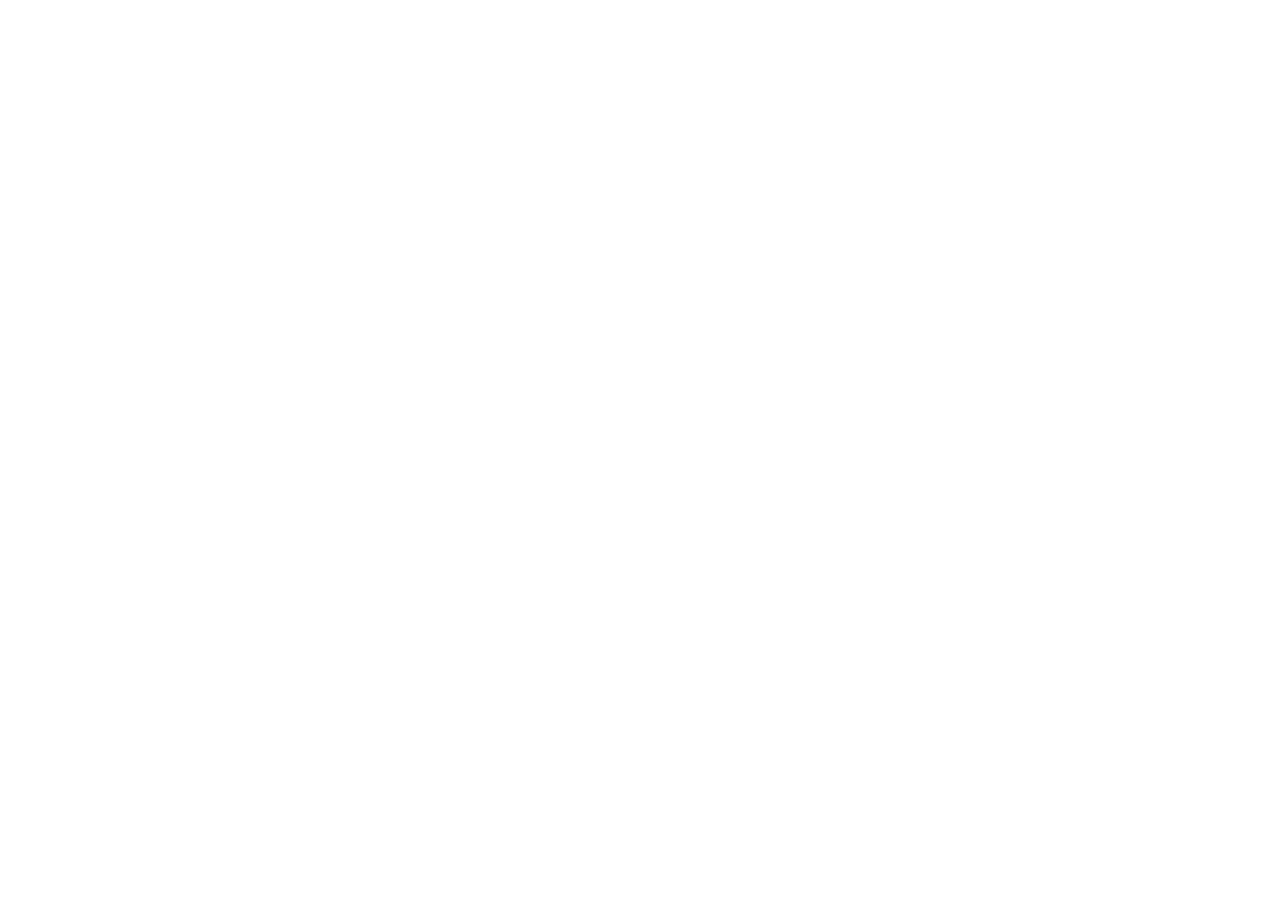
==== index.html @ 4212b4c9 "atualização projeto" ====
<!DOCTYPE html>
<html lang="pt-br">
<head>
    <meta charset="UTF-8">
    <meta name="viewport" content="width=device-width, initial-scale=1.0">
    <title>Projeto Redes Sociais</title>
    <link rel="shortcut icon" href="favicon2.ico" type="image/x-icon">
</head>
<body>
   
</body>
</html>
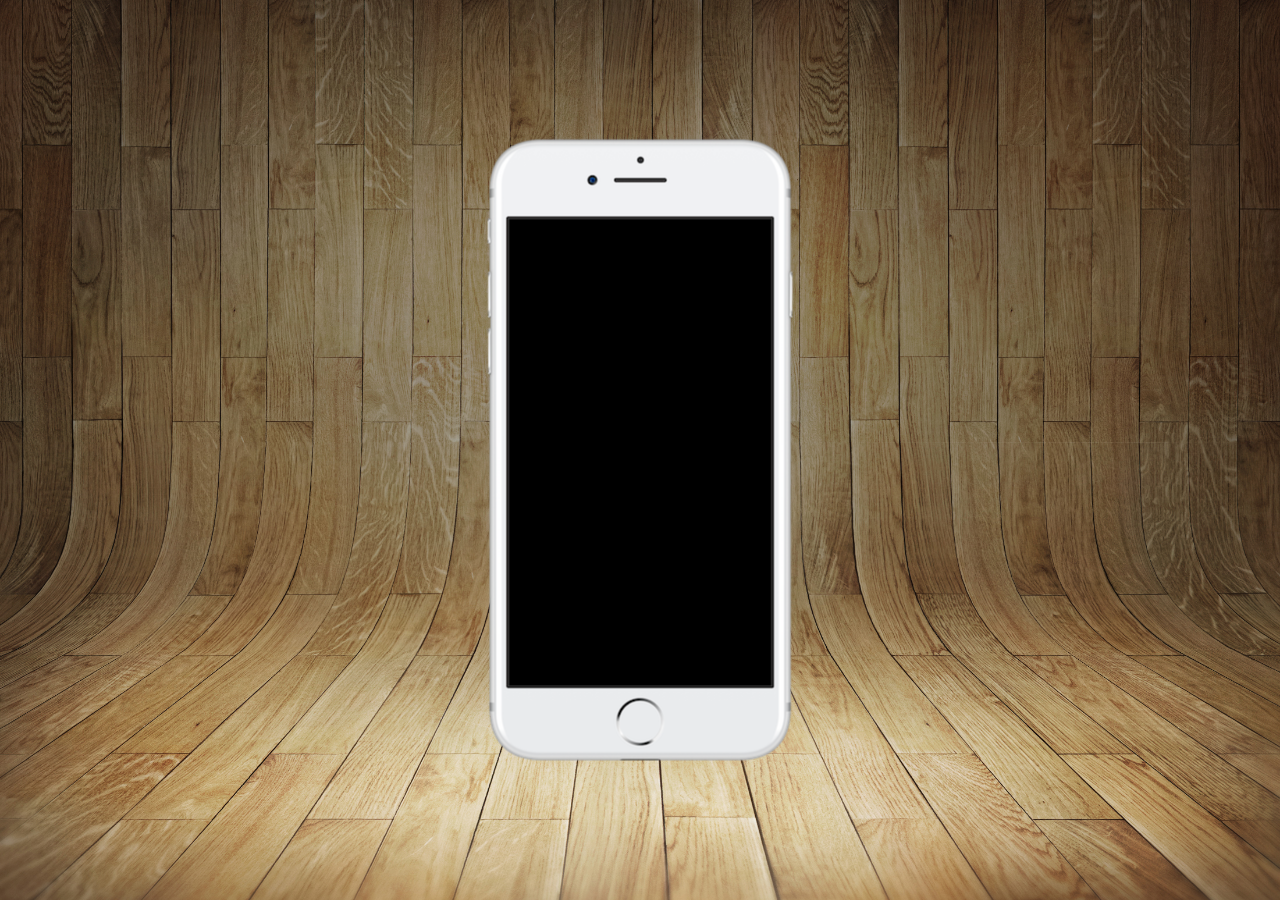
==== commit 2e6ea73c: "atualização desafio 13" ====
--- a/index.html
+++ b/index.html
@@ -5,8 +5,16 @@
     <meta name="viewport" content="width=device-width, initial-scale=1.0">
     <title>Projeto Redes Sociais</title>
     <link rel="shortcut icon" href="favicon2.ico" type="image/x-icon">
+    <link rel="stylesheet" href="estilos/style.css">
 </head>
 <body>
-   
+   <main>
+    <section id="telefone">
+
+    </section>
+    <section id="redes-sociais">
+
+    </section>
+   </main>
 </body>
 </html>--- a/estilos/style.css
+++ b/estilos/style.css
@@ -0,0 +1,36 @@
+@charset "UTF-8";
+
+*{
+    margin: 0px;
+    padding: 0px;
+    font-family: Arial, Helvetica, sans-serif;
+
+}
+
+html, body {
+    height: 100vh;
+    width: 100vw;
+    background-color: black;
+}
+
+main {
+    position: relative;
+    height: 100vh;
+}
+
+body {
+    background: url('../imagens/fundo-madeira.jpg') no-repeat top center;
+    background-size: cover;
+    background-attachment: fixed;
+}
+
+section#telefone {
+    position: absolute;
+    top: 50%;
+    left: 50%;
+    transform: translate(-50%, -50%);
+
+    height: 627px;
+    width: 311px;
+    background: url('../imagens/frame-iphone.png') no-repeat;
+}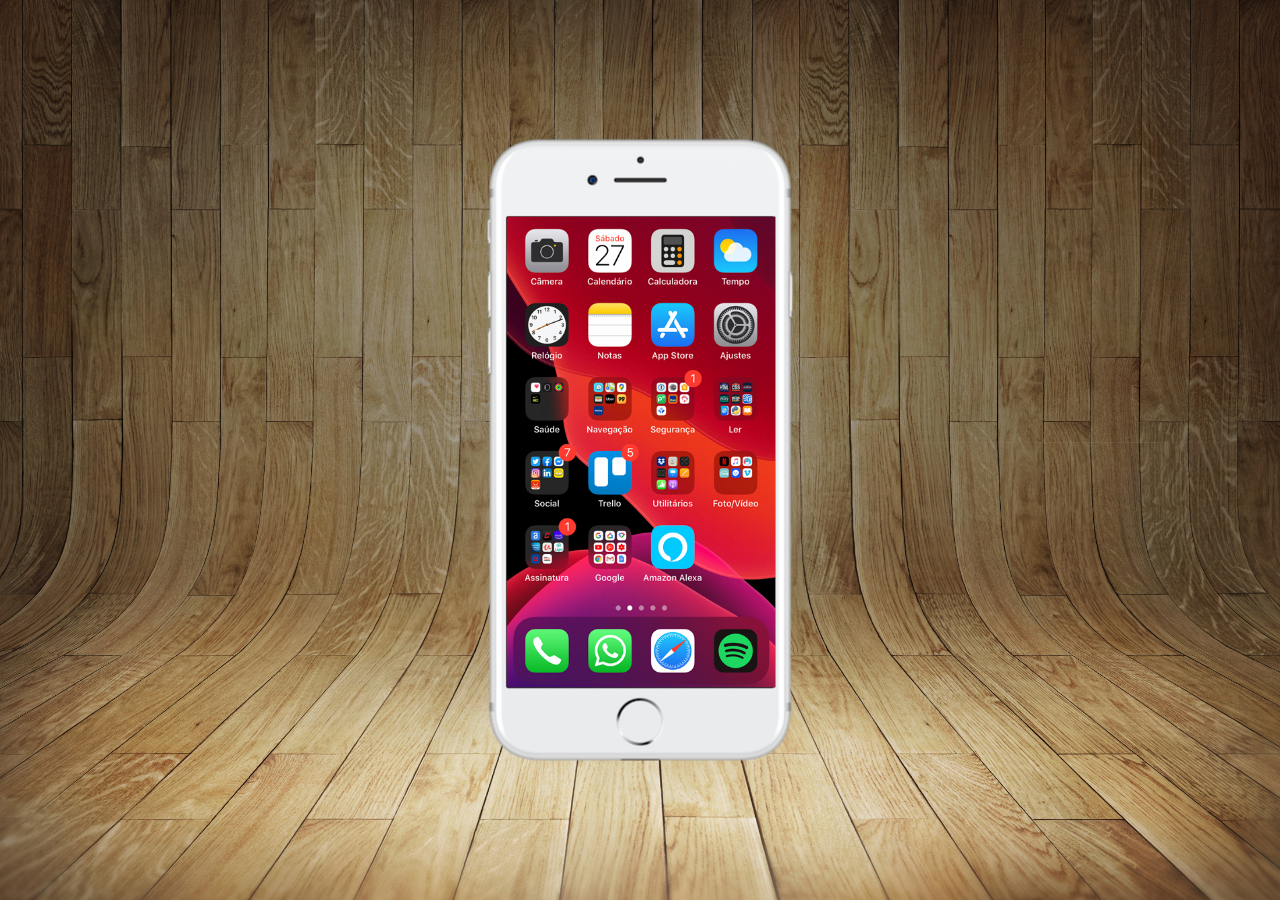
==== commit ba7badb9: "criei a tela home" ====
--- a/index.html
+++ b/index.html
@@ -10,7 +10,7 @@
 <body>
    <main>
     <section id="telefone">
-
+        <iframe src="home.html" name="tela" id="tela" frameborder="0"></iframe>
     </section>
     <section id="redes-sociais">
 
--- a/estilos/style.css
+++ b/estilos/style.css
@@ -33,4 +33,12 @@
     height: 627px;
     width: 311px;
     background: url('../imagens/frame-iphone.png') no-repeat;
+}
+
+iframe#tela {
+    position: relative;
+    top: 80px;
+    left: 22px;
+    width: 269px;
+    height: 471px;
 }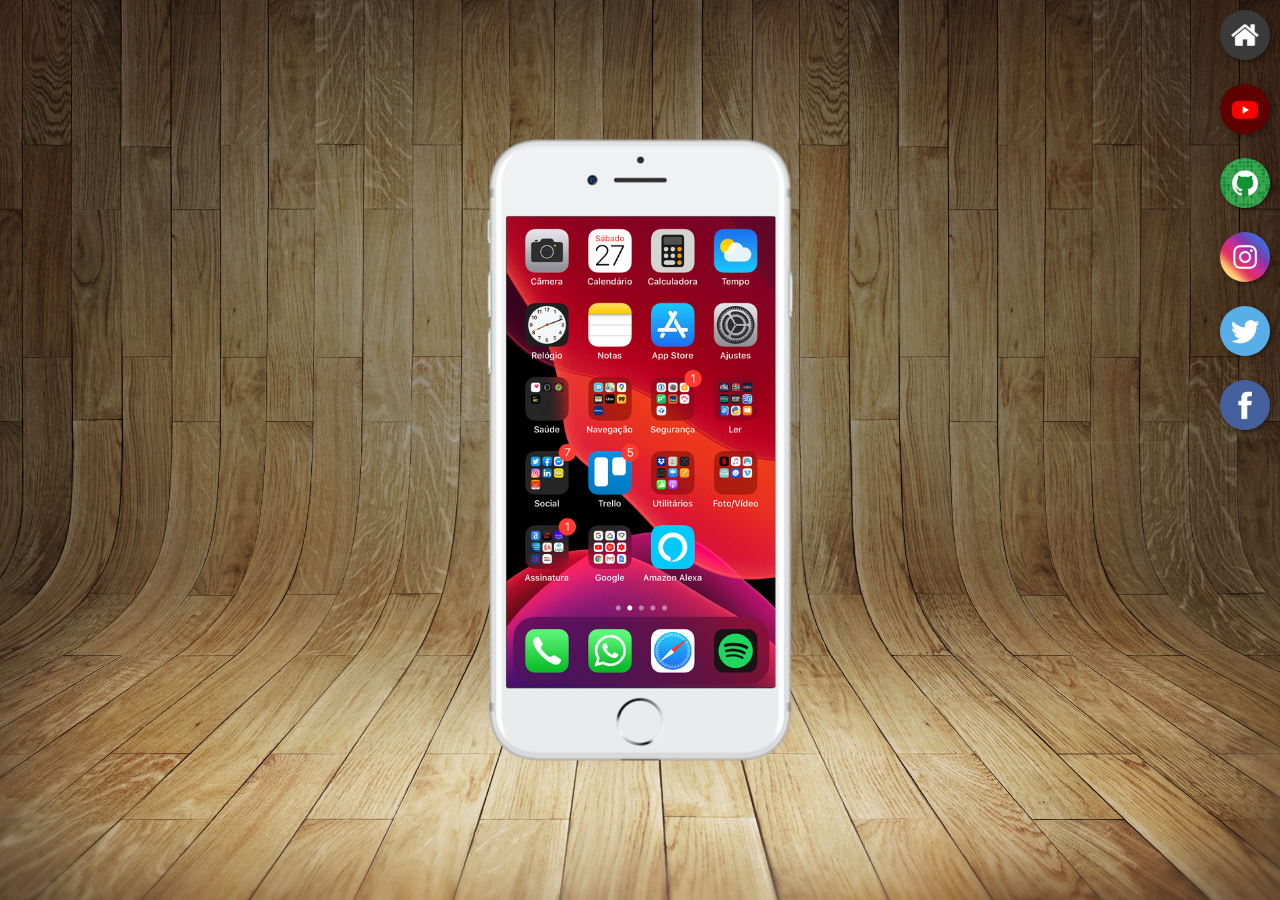
==== commit 5a21d8a3: "botões na lateral" ====
--- a/index.html
+++ b/index.html
@@ -10,10 +10,17 @@
 <body>
    <main>
     <section id="telefone">
-        <iframe src="home.html" name="tela" id="tela" frameborder="0"></iframe>
+        <iframe src="home.html" name="tela" id="tela" frameborder="0">
+            Seu navegador não é compatível com isso.
+        </iframe>
     </section>
     <section id="redes-sociais">
-
+        <a href="#" target="tela"><img src="imagens/logo-home.jpg" alt="Home"></a> <br>
+        <a href="#" target="tela"><img src="imagens/logo-youtube.jpg" alt="Youtube"></a> <br>
+        <a href="#" target="tela"><img src="imagens/logo-github.jpg" alt="Github"></a> <br>
+        <a href="#" target="tela"><img src="imagens/logo-instagram.jpg" alt="Instagram"></a> <br>
+        <a href="#" target="tela"><img src="imagens/logo-twitter.jpg" alt="Twitter"></a> <br>
+        <a href="#" target="tela"><img src="imagens/logo-facebook.jpg" alt="Facebook"></a> <br>
     </section>
    </main>
 </body>
--- a/estilos/style.css
+++ b/estilos/style.css
@@ -41,4 +41,23 @@
     left: 22px;
     width: 269px;
     height: 471px;
+}
+
+section#redes-sociais {
+    text-align: right;
+}
+
+section#redes-sociais img {
+    width: 50px;
+    margin: 10px;
+    border-radius: 50%;
+    box-shadow: 2px 2px 5px rgba(0, 0, 0, 0.400);
+    box-sizing: border-box;
+}
+
+section#redes-sociais img:hover {
+    border: 2px solid rgba(255, 255, 255, 0.0637);
+    transform: translate(-3px -3px);
+    box-shadow: 5px 5px 10px rgba(0, 0, 0, 0.623);
+    transition: transform 0.5s, border 1s;
 }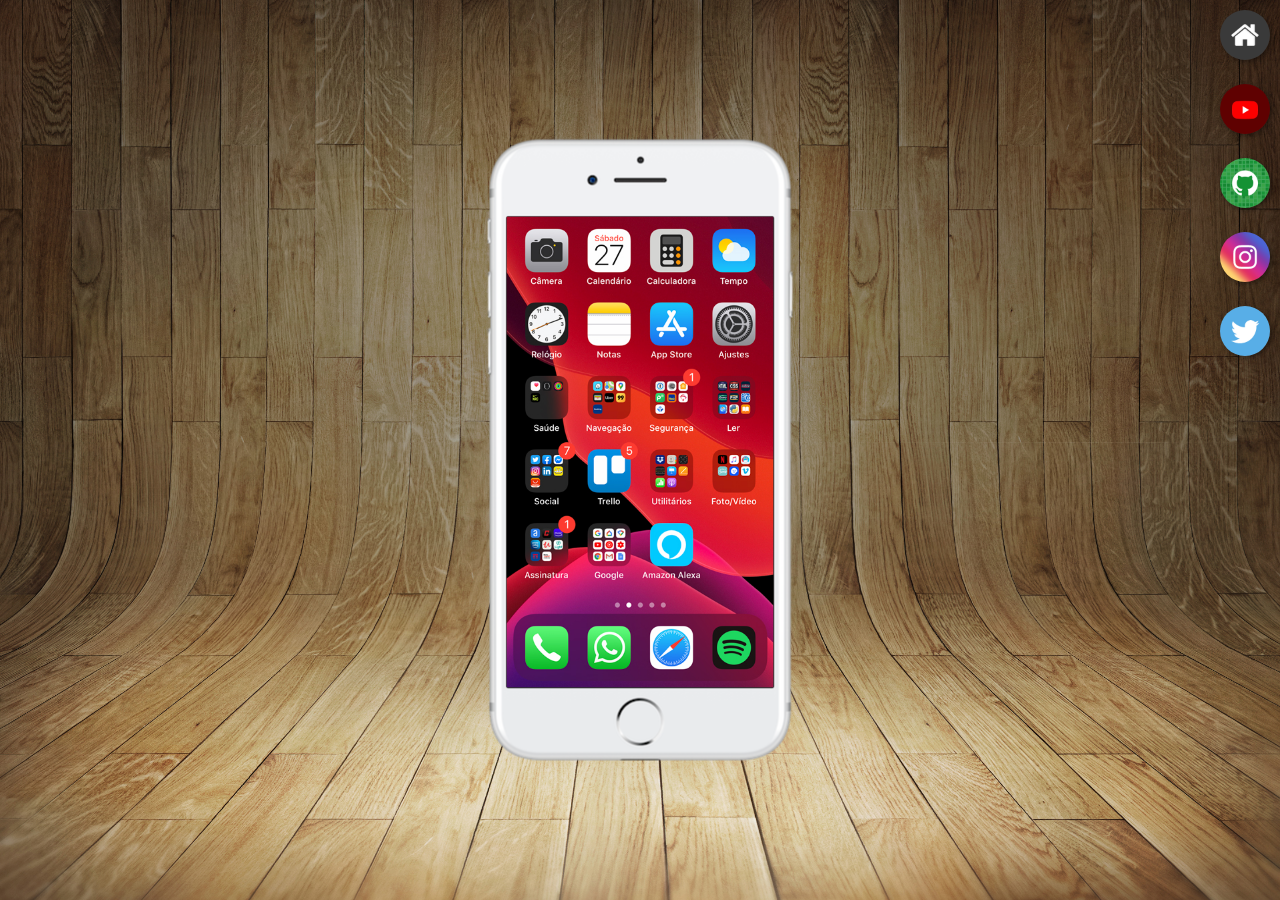
==== commit 319cb104: "finalização projeto" ====
--- a/index.html
+++ b/index.html
@@ -15,12 +15,11 @@
         </iframe>
     </section>
     <section id="redes-sociais">
-        <a href="#" target="tela"><img src="imagens/logo-home.jpg" alt="Home"></a> <br>
-        <a href="#" target="tela"><img src="imagens/logo-youtube.jpg" alt="Youtube"></a> <br>
-        <a href="#" target="tela"><img src="imagens/logo-github.jpg" alt="Github"></a> <br>
+        <a href="home.html" target="tela"><img src="imagens/logo-home.jpg" alt="Home"></a> <br>
+        <a href="youtube.html" target="tela"><img src="imagens/logo-youtube.jpg" alt="Youtube"></a> <br>
+        <a href="github.html" target="tela"><img src="imagens/logo-github.jpg" alt="Github"></a> <br>
         <a href="#" target="tela"><img src="imagens/logo-instagram.jpg" alt="Instagram"></a> <br>
         <a href="#" target="tela"><img src="imagens/logo-twitter.jpg" alt="Twitter"></a> <br>
-        <a href="#" target="tela"><img src="imagens/logo-facebook.jpg" alt="Facebook"></a> <br>
     </section>
    </main>
 </body>
--- a/estilos/style.css
+++ b/estilos/style.css
@@ -39,7 +39,7 @@
     position: relative;
     top: 80px;
     left: 22px;
-    width: 269px;
+    width: 267px;
     height: 471px;
 }
 
